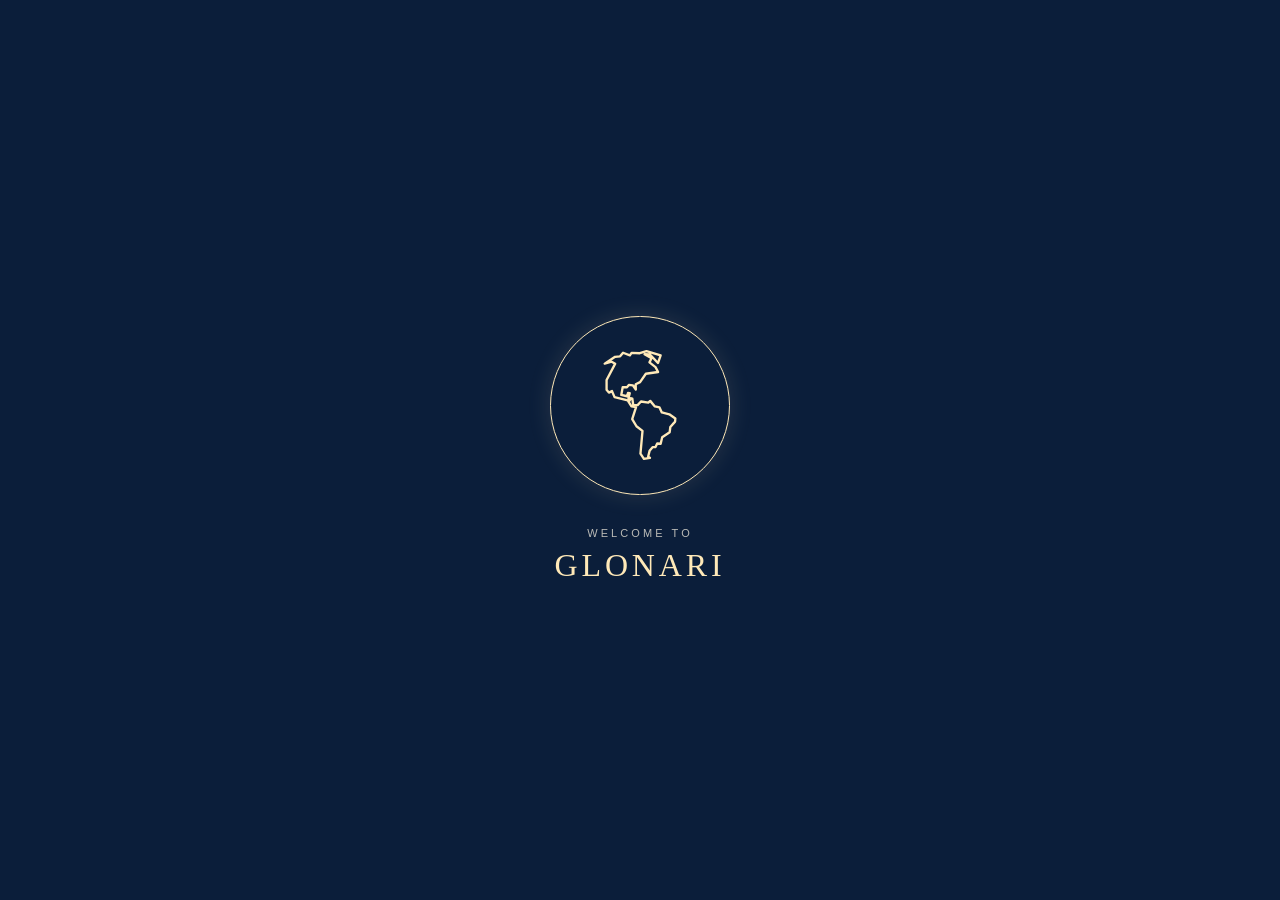
==== index.html @ 58a5f553 "Website variant build" ====
<!DOCTYPE html>
<html lang="en">
<head>
<meta charset="UTF-8">
<meta name="viewport" content="width=device-width, initial-scale=1.0">
<script>
  // Device gate (PRODUCT_REQUIREMENTS.md §19 / DEVELOPMENT_PLAN.md
  // Stage 14): this desktop scene and mobile/index.html's static tap-zone
  // scene are two independent entry points with no shared layout — a
  // narrow/portrait viewport must never load this page's parallax scene
  // at all, not just render it awkwardly. Runs synchronously, as the
  // very first thing after <meta viewport> (so the media query already
  // sees the real device width, not a pre-viewport-meta default) and
  // before any stylesheet/asset below is requested, so a phone-sized
  // viewport never fetches this page's desktop assets before leaving.
  // 767px matches this project's own established mobile breakpoint (see
  // Stage 14's history). .replace(), not .href, so the redirect doesn't
  // leave a back-button entry that would just bounce the user right
  // back here into another redirect.
  //
  // Live re-check (2026-08-25, later still): the one-time check above
  // only ever runs once, at load — it never catches a viewport that
  // narrows to mobile width AFTER this page has already loaded (a manual
  // browser-window resize, an orientation change, or a backgrounded tab
  // resuming at a different size), so a desktop-loaded page left open
  // through one of those never left. `MediaQueryList`'s own 'change'
  // event exists exactly for this — it fires only when `matches` itself
  // flips, not on every resize tick, so it's used here instead of a
  // manual `resize` listener; the SAME MediaQueryList object is reused
  // for both the one-time check and this listener, rather than
  // constructing a second one for the same query.
  var mobileQuery = window.matchMedia('(max-width: 767px)');

  function goMobile() {
    window.location.replace('mobile/index.html');
  }

  if (mobileQuery.matches) {
    goMobile();
  } else {
    var pendingMobileRedirect = null;
    mobileQuery.addEventListener('change', function (event) {
      if (pendingMobileRedirect) {
        clearTimeout(pendingMobileRedirect);
        pendingMobileRedirect = null;
      }
      if (!event.matches) return; // only react to crossing INTO mobile width
      // Debounced (300ms): guards against a transient/flickering match —
      // DevTools device-emulation toggling, or the brief instant of
      // unstable `innerWidth` some mobile browsers report mid
      // orientation-change — by requiring the narrow state to still hold
      // once the delay elapses, rather than acting on the very first
      // 'change' event.
      pendingMobileRedirect = setTimeout(function () {
        if (mobileQuery.matches) {
          // One-shot marker consumed by mobile/index.html's own inline
          // <head> script — this call site is the LIVE resize/orientation
          // redirect, not the initial synchronous check above, so the
          // destination page must not replay the branded intro (see
          // intro.js). Set immediately before the existing goMobile()
          // call; goMobile() itself and the redirect criteria are
          // unchanged.
          sessionStorage.setItem('glonariSkipIntro', '1');
          goMobile();
        }
      }, 300);
    });
  }
</script>
<script>
  // Branded intro one-shot marker (see intro.js/intro.css): consumed here,
  // once, so only the automatic live-redirect above (the only call site
  // that sets it) suppresses the intro on its destination page. A normal
  // load, a manual reload, or a redirect from the initial synchronous
  // check further up never has this marker set, so they always show it.
  if (sessionStorage.getItem('glonariSkipIntro')) {
    sessionStorage.removeItem('glonariSkipIntro');
  } else {
    document.documentElement.classList.add('intro-active');
  }
</script>
<title>Glonari Global Scene</title>
<link rel="stylesheet" href="design-tokens.css">
<link rel="stylesheet" href="styles.css">
<link rel="stylesheet" href="section-modal.css">
<link rel="stylesheet" href="intro.css">
</head>
<body>
  <!-- Branded intro overlay: shared markup/behavior with mobile/index.html
       — see intro.css/intro.js. Sits above the Campus (and its own
       #modal-overlay) while active; fully removed from the DOM on exit. -->
  <div id="intro-overlay" aria-hidden="true">
    <div class="intro-circle" id="intro-circle"></div>
    <div class="intro-text" id="intro-text">
      <p class="intro-welcome">WELCOME TO</p>
      <p class="intro-brand">GLONARI</p>
    </div>
  </div>

  <div class="stage-viewport">
  <div class="scene-world">
  <div class="scene" data-name="Glonari-Global-Scene">

    <div class="layer sky" data-depth="0.2">
      <picture>
        <source type="image/webp" srcset="assets/sky.webp">
        <img src="assets/sky.png" alt="" class="fill cover" width="2172" height="724">
      </picture>
    </div>

    <div class="layer building building-global-connections" data-left="2" data-width="299" tabindex="0" role="button" aria-label="Global Connections — open section">
      <div class="building-lift">
        <picture>
          <source type="image/webp" srcset="assets/global-connections.webp">
          <img src="assets/global-connections.png" alt="Global Connections building" class="fill cover" width="1122" height="1402">
        </picture>
      </div>
    </div>

    <div class="layer building building-glonari-news" data-left="301" data-width="258" tabindex="0" role="button" aria-label="Glonari News — open section">
      <div class="building-lift">
        <picture>
          <source type="image/webp" srcset="assets/glonari-news.webp">
          <img src="assets/glonari-news.png" alt="Glonari News building" class="fill cover" width="1122" height="1402">
        </picture>
      </div>
    </div>

    <div class="layer building building-pulse" data-left="535" data-width="295" tabindex="0" role="button" aria-label="Glonari Pulse — open section">
      <div class="building-lift">
        <picture>
          <source type="image/webp" srcset="assets/pulse.webp">
          <img src="assets/pulse.png" alt="Glonari Pulse building" class="fill cover" width="1209" height="1300">
        </picture>
      </div>
    </div>

    <div class="layer building building-persona" data-left="783" data-width="507" tabindex="0" role="button" aria-label="Signature Persona Pavilion — open section">
      <div class="building-lift">
        <picture>
          <source type="image/webp" srcset="assets/persona.webp">
          <img src="assets/persona.png" alt="Signature Persona Pavilion building" class="fill cover" width="1672" height="941">
        </picture>
      </div>
    </div>

    <div class="layer building building-banker" data-left="1241" data-width="349.875" tabindex="0" role="button" aria-label="Digital Banker — open section">
      <div class="building-lift">
        <picture>
          <source type="image/webp" srcset="assets/banker.webp">
          <img src="assets/banker.png" alt="Digital Banker building" class="fill cover" width="1440" height="1192">
        </picture>
      </div>
    </div>

    <div class="layer building building-global-dream" data-left="1563" data-width="261" tabindex="0" role="button" aria-label="Global Dream — open section">
      <div class="building-lift">
        <picture>
          <source type="image/webp" srcset="assets/global-dream.webp">
          <img src="assets/global-dream.png" alt="Global Dream building" class="fill cover" width="1122" height="1402">
        </picture>
      </div>
    </div>

    <div class="layer building building-glonari-ancillary" data-left="1824" data-width="227" tabindex="0" role="button" aria-label="Glonari Ancillary — open section">
      <div class="building-lift">
        <picture>
          <source type="image/webp" srcset="assets/glonari-ancillary.webp">
          <img src="assets/glonari-ancillary.png" alt="Glonari Ancillary building" class="crop-ancillary" width="1448" height="1086">
        </picture>
      </div>
    </div>

    <div class="layer plaza" data-depth="1.1">
      <picture>
        <source type="image/webp" srcset="assets/plaza.webp">
        <img src="assets/plaza.png" alt="Plaza with Glonari globe fountain" class="crop-plaza" width="1983" height="793">
      </picture>
      <!-- Fountain water animation. .water-video-mask is clipped by
           water-mask.svg to exactly the pool's donut-shaped water surface
           (see the mask's own path) — that shape already excludes the
           GLONARI pedestal's footprint, so the pedestal/inscription (baked
           into plaza.png) stay fully visible with nothing extra needed to
           keep the video "behind" them. The wrapper is sized like
           .crop-plaza's containing box (inset:0 of .layer.plaza, the full
           2050x799 frame — see styles.css), not to .crop-plaza's own offset
           box, because water-mask.svg was authored against that full-frame
           coordinate system; mask-size:100% 100% on the wrapper relies on
           that match. The <video> inside is positioned/sized (not
           object-fit-cropped against the full frame) to land ITS OWN
           source footage's already-oval, already-lit fountain graphic
           directly over the mask's pool-ring bounding box — see the
           .water-video comment in styles.css for the source measurements
           this is derived from. -->
      <div class="water-video-mask" aria-hidden="true">
        <video class="water-video" autoplay muted loop playsinline preload="auto">
          <source src="assets/%D0%B2%D0%BE%D0%B4%D0%B0.mp4" type="video/mp4">
        </video>
      </div>
    </div>

  </div>
  </div>
  </div>

  <!-- Section modal: structure/style adapted from the Glonari Global
       Campus reference (#modal-overlay/#modal-card there). Deliberately a
       sibling of .stage-viewport, not a child of it, so it's never inside
       the parallax-transformed .scene-world subtree and can't move with
       the scene regardless of the pointer offset at the moment it opens. -->
  <div id="modal-overlay">
    <div id="modal-card" role="dialog" aria-modal="true" aria-labelledby="modal-title" aria-describedby="modal-desc">
      <h2 id="modal-title"></h2>
      <p id="modal-desc"></p>
      <button id="modal-close" type="button">Close</button>
    </div>
  </div>

  <div class="cursor-dot" aria-hidden="true"></div>
  <div class="cursor-ring" aria-hidden="true"></div>

  <!-- Cross-project navigation fade: a plain black overlay, sibling of the
       modal/cursor above, used only when a building click leaves this page
       entirely (currently: Digital Banker → digital-banker/gia/). Faded in
       by main.js's navigateWithFade() right before the real page
       navigation, so the jump to the next static site reads as one
       continuous cut-to-black rather than a hard reload flash. Not used by
       the in-page section modal, which has its own open/close treatment. -->
  <div id="exit-transition" aria-hidden="true"></div>

  <script src="intro.js" defer></script>
  <script src="section-modal.js" defer></script>
  <script src="main.js" defer></script>
</body>
</html>
---- design-tokens.css ----
/* Design tokens shared by the desktop scene (styles.css) and the mobile
   scene (mobile/styles.css) — the one place either file's shared colors
   live, so neither keeps its own independent copy of the same value.
   Both index.html and mobile/index.html link this before their own
   stylesheet. (section-modal.css intentionally does NOT use this file —
   it defines its own scoped --gold-bright so that one file keeps working
   unmodified even if a future host page never links design-tokens.css.) */
:root {
  /* Gold accent, matching the Glonari Global Campus reference project's
     :root values exactly (--gold/--gold-bright there). --gold-bright is
     the one actually in use today: desktop's custom cursor + building
     hover glow, and mobile's tap-zone focus/active feedback, are all the
     same accent color by design, not a coincidence — a change here
     moves both. --gold-bright-rgb is the same color as a bare "r, g, b"
     triplet, for rgba(var(--gold-bright-rgb), alpha) call sites — a hex
     custom property can't be split apart from inside rgba() otherwise.
     --gold itself has no current call site in either file; kept as a
     token in case future chrome (desktop or mobile) wants the deeper
     shade instead of the bright one. */
  --gold: #d9b877;
  --gold-bright: #ffe9b8;
  --gold-bright-rgb: 255, 233, 184;
}

/* Shared baseline reset — byte-for-byte identical in both stylesheets
   before this file existed; declared once here instead of twice. */
* {
  box-sizing: border-box;
  margin: 0;
  padding: 0;
}
---- styles.css ----
/* Gold accent tokens (--gold/--gold-bright/--gold-bright-rgb) and the
   universal box-sizing/margin/padding reset both now live in
   design-tokens.css (linked from index.html before this file) — shared
   with mobile/styles.css, not duplicated here. */

html, body {
  width: 100%;
  height: 100%;
  overflow: hidden;
  background: #0b1e3a;
}

/* Full-viewport mask: the audience's actual window into the scene. Fixed
   so it always spans the true browser viewport regardless of document
   flow, and clips .scene-world so its cover-fit overflow never shows
   past this box's edges. */
.stage-viewport {
  position: fixed;
  inset: 0;
  overflow: hidden;
  background: #0b1e3a;
}

/* Cover-sized moving world: main.js sizes this in pixels on every layout
   pass to the "object-fit: cover" render size of the 2050x800 Figma
   frame for the current viewport (plus a small overscan bleed for safe
   vertical travel), then centers it with top/left:50% +
   translate(-50%,-50%). The mouse-driven pan in main.js only ever ADDS a
   translate3d() on top of that base centering — see main.js layout()/
   tick() — so it can never expose an edge: the extra width/height beyond
   the viewport is real rendered composition, not empty space. No CSS
   transition on transform: it's driven purely by the JS lerp loop (a
   transition here would fight the manual damping). */
.scene-world {
  position: absolute;
  top: 50%;
  left: 50%;
  transform: translate(-50%, -50%);
}

/* Logical Figma composition: fills .scene-world exactly (same box, no
   independent scaling of its own), so the 2050x800 internal coordinate
   system and all 9 child layers' relative positions/sizes below are
   completely unaffected by how large .scene-world is rendered for the
   current viewport. */
.scene {
  position: absolute;
  inset: 0;
  width: 100%;
  height: 100%;
  overflow: hidden;
}

.layer {
  position: absolute;
  will-change: transform;
}

/* Hover glow: filter (not box-shadow) so the glow follows each building's
   real alpha silhouette instead of its rectangular bounding box — the
   "is-hovered" class is toggled by main.js's pixel-alpha hit-testing, not
   by native CSS :hover. Both states declare the same two drop-shadow()
   functions so the browser can interpolate them smoothly; only their
   color/blur values change. Independent of the parallax translate3d on
   this same element — filter and transform don't interact. */
.layer.building {
  transition: filter 0.25s ease;
  filter:
    drop-shadow(0 0 0 rgba(255, 209, 128, 0))
    drop-shadow(0 0 0 rgba(255, 209, 128, 0));
  /* Buildings are keyboard-focusable (tabindex="0" in index.html) so
     Enter/Space can activate them like the reference project's real
     <button> hotspots — see main.js's "Keyboard access" section. No
     outline for focus, on either the default UA ring or a custom
     :focus-visible one: the glow/scale below (main.js drives
     "is-hovered" off keyboard focus too, via focusedBuilding) is the
     focus indicator by design — a rectangular outline around a building's
     bounding box read as a visual defect against its real silhouette, so
     it was removed rather than kept as a second, redundant indicator. */
  outline: none;
}

.layer.building.is-hovered {
  filter:
    drop-shadow(0 0 10px rgba(255, 209, 128, 0.55))
    drop-shadow(0 0 24px rgba(255, 178, 90, 0.35));
}

/* Hover scale lives on this inner wrapper, never on .layer.building itself
   — that element already owns the per-frame parallax translate3d() from
   main.js, and a single transform property can only hold one value; a
   scale() here would either fight or silently overwrite the parallax
   transform depending on write order. Splitting them across two elements
   means each transform is independent: .layer keeps translate3d
   (position), .building-lift keeps scale (hover). transform-origin sits
   at the base (50% 100%) so the building appears to rise up off its own
   foundation rather than growing outward from its center. */
.building-lift {
  position: absolute;
  inset: 0;
  width: 100%;
  height: 100%;
  transform-origin: 50% 100%;
  transition: transform 0.25s ease;
  will-change: transform;
}

.layer.building.is-hovered .building-lift {
  transform: scale(1.03);
}

@media (prefers-reduced-motion: reduce) {
  .layer.building {
    transition: none;
  }

  .building-lift {
    transition: none;
  }
}

.fill {
  position: absolute;
  inset: 0;
  width: 100%;
  height: 100%;
  pointer-events: none;
}

.cover {
  object-fit: cover;
}

/* Sky */
.sky {
  left: 0;
  top: 0;
  width: 100%;
  height: 73%; /* 584 / 800 */
  z-index: 0;
}

/* Buildings, left-to-right, positions taken from Figma
   (buildings group offset [2,124] + each building's local offset) */

.building-global-connections {
  left: 0.098%;   /* 2 / 2050 */
  top: 15.5%;     /* 124 / 800 */
  width: 14.585%; /* 299 / 2050 */
  height: 46.75%; /* 374 / 800 */
}

.building-glonari-news {
  left: 14.683%;   /* 301 / 2050 */
  top: 21.875%;    /* 175 / 800 */
  width: 12.585%;  /* 258 / 2050 */
  height: 40.375%; /* 323 / 800 */
}

.building-pulse {
  left: 26.098%;  /* 535 / 2050 */
  top: 21.875%;   /* 175 / 800 */
  width: 14.39%;  /* 295 / 2050 */
  height: 39.625%;/* 317 / 800 */
}

.building-persona {
  left: 38.195%; /* 783 / 2050 */
  top: 23%;      /* 184 / 800 */
  width: 24.732%;/* 507 / 2050 */
  height: 35.75%;/* 286 / 800 */
}

.building-banker {
  left: 60.537%;  /* 1241 / 2050 */
  top: 23.75%;    /* 190 / 800 */
  width: 17.067%; /* 349.875 / 2050 */
  height: 35%;    /* 280 / 800 */
}

.building-global-dream {
  left: 76.244%;  /* 1563 / 2050 */
  top: 20.75%;    /* 166 / 800 */
  width: 12.732%; /* 261 / 2050 */
  height: 40.75%; /* 326 / 800 */
}

.building-glonari-ancillary {
  left: 88.976%;  /* 1824 / 2050 */
  top: 29.75%;    /* 238 / 800 */
  width: 11.073%; /* 227 / 2050 */
  height: 30.375%;/* 243 / 800 */
}

/* This building's crop technique (see .crop-ancillary below) needs its
   own overflow:hidden window to hide the oversized source image's extra
   left/right content. That window must live on .building-lift itself,
   not on .layer.building-glonari-ancillary — putting it on .layer would
   clip .building-lift's hover scale() against a crop box that doesn't
   grow with it (cutting off the roof once scaled). Here, the crop window
   and its content are the same transformed element, so hovering scales
   both together and nothing gets clipped. */
.building-glonari-ancillary .building-lift {
  overflow: hidden;
}

.crop-ancillary {
  position: absolute;
  top: 0;
  left: -22.91%;
  width: 142.73%;
  height: 100%;
  max-width: none;
  pointer-events: none;
}

/* Foreground plaza (fountain, walkways, hedges) sits in front of the buildings */
.plaza {
  left: 0;
  top: 0;
  width: 100%;
  height: 99.875%; /* 799 / 800 */
  overflow: hidden;
  z-index: 1000;
}

.crop-plaza {
  position: absolute;
  left: 0;
  top: 11.74%;
  width: 100%;
  height: 102.65%;
  max-width: none;
  pointer-events: none;
}

/* Fountain water video — mask wrapper. Stretched to all of .layer.plaza
   (itself the full 2050x799 scene frame — see .plaza above) so it lines up
   1:1 with water-mask.svg's own 2051x799 viewBox, the same alignment basis
   used by the earlier CSS-shimmer fountain attempt this replaces.
   mask-size:100% 100% depends on that match: it's what keeps the mask's
   pool-ring shape sitting exactly on the real pool instead of being
   stretched/offset. */
.water-video-mask {
  position: absolute;
  inset: 0;
  width: 100%;
  height: 100%;
  mask-image: url('assets/water-mask.svg');
  -webkit-mask-image: url('assets/water-mask.svg');
  mask-size: 100% 100%;
  -webkit-mask-size: 100% 100%;
  mask-repeat: no-repeat;
  -webkit-mask-repeat: no-repeat;
  mask-position: center;
  -webkit-mask-position: center;
  pointer-events: none;
}

/* The video itself. Deliberately NOT object-fit:cover against the full
   2050x799 frame above: the source footage is its own small, already-lit
   fountain render (an oval pool + spray, matching the video's own
   measured content bounding box of x:[0, 99.8%], y:[24.4%, 76.4%] of its
   1920x1080 frame, everything outside that box being flat black, no
   alpha channel) — covering the full wide/shallow frame ratio (2.57:1)
   would crop to a thin vertical sliver centered on the video's own middle
   (its pedestal band), landing on a compression-artifact strip there
   instead of open water. Sized/positioned instead so the video's own oval
   graphic (not the full 1920x1080 frame) lands directly on
   water-mask.svg's pool-ring bounding box (in the same 2051x799 space:
   x 716-1335, y 592-752) — left/width place the oval's left/right extent
   (0%/99.8% of the video's own width) at that box's left/right edges; top
   centers the oval's vertical midpoint (the video's own content spans
   24.4%-76.4% of its height) on the ring's vertical midpoint. Only
   left/top/width are set — height is intentionally omitted so the
   video keeps its native 16:9 ratio instead of being stretched; the
   resulting overflow above/below the ring is exactly what
   .water-video-mask's mask then trims away along the ring's real curve,
   which reads better than a hard rectangular crop would. */
.water-video {
  position: absolute;
  left: 34.93%;   /* 716 / 2050 */
  top: 62.08%;    /* ~496 / 799 — see comment above for the derivation */
  width: 30.24%;  /* 620 / 2050 */
  pointer-events: none;
}

/* ---------- Custom cursor (fine-pointer desktop only) ----------
   Hidden by default (covers touch/coarse-pointer and no-hover devices);
   shown only under the media query below. Movement is driven entirely
   by main.js and is independent of the scene's own transform. */
.cursor-dot,
.cursor-ring {
  display: none;
  position: fixed;
  top: 0;
  left: 0;
  border-radius: 50%;
  pointer-events: none;
  transform: translate(-50%, -50%);
}

.cursor-dot {
  width: 8px;
  height: 8px;
  background: var(--gold-bright);
  box-shadow: 0 0 0 1.75px rgba(20, 15, 5, 0.8), 0 0 10px 2px rgba(var(--gold-bright-rgb), 0.6);
  z-index: 9999;
  /* Reference (#cursor.hover in the Glonari Global Campus styles.css)
     transitions width/height/background/box-shadow into its hover state
     — carried over verbatim so the dot's grow-and-soften reaction on a
     building matches that reference's feel, not a reinvented one. */
  transition:
    width 0.25s cubic-bezier(0.2, 0.9, 0.3, 1),
    height 0.25s cubic-bezier(0.2, 0.9, 0.3, 1),
    background 0.25s ease,
    border 0.25s ease,
    box-shadow 0.25s ease;
}

/* Toggled by main.js (via the same silhouette hit-testing that drives the
   building glow/scale) whenever the pointer is over an opaque building
   pixel — same trigger condition and same visual response as the
   reference project's "#cursor.hover" (there it's driven by
   pointerenter/pointerleave on the hotspot buttons instead, since that
   project's hit areas are real DOM elements; the effect itself is
   unchanged). */
.cursor-dot.hover {
  width: 64px;
  height: 64px;
  background: rgba(var(--gold-bright-rgb), 0.08);
  border: 1px solid rgba(var(--gold-bright-rgb), 0.8);
  box-shadow: 0 0 0 1.5px rgba(0, 0, 0, 0.45), 0 0 30px 6px rgba(var(--gold-bright-rgb), 0.35);
}

.cursor-ring {
  width: 30px;
  height: 30px;
  border: 1.5px solid rgba(0, 0, 0, 0.45);
  box-shadow: 0 0 0 1px rgba(255, 255, 255, 0.15);
  z-index: 9998;
  transition: width 0.4s ease, height 0.4s ease, opacity 0.4s ease;
}

/* Reference hides the trailing ring while the dot is in its hover state
   (the dot itself becomes the big soft ring at that point) — same here. */
.cursor-dot.hover ~ .cursor-ring {
  opacity: 0;
}

@media (hover: hover) and (pointer: fine) {
  html, body {
    cursor: none;
  }

  .cursor-dot,
  .cursor-ring {
    display: block;
  }
}

/* ---------- Section modal ----------
   Markup/behavior lives in index.html + section-modal.js; styling now
   lives in section-modal.css (linked from <head>) so the exact same
   rules apply unmodified to mobile/index.html too — see that file for
   the actual #modal-overlay/#modal-card/etc. rules, not duplicated here. */

/* ---------- Cross-project exit transition ----------
   Plain fixed black overlay, sibling of .stage-viewport/#modal-overlay (see
   index.html). Sits above everything (intro overlay included) while
   active. Faded in by main.js's navigateWithFade() immediately before a
   real page navigation to another one of the four connected sites (today:
   the Digital Banker building -> digital-banker/gia/index.html), so the
   jump reads as a deliberate cut-to-black instead of a hard reload flash.
   Never removed/reset on this page since a navigation always follows it. */
#exit-transition {
  position: fixed;
  inset: 0;
  background: #000;
  opacity: 0;
  pointer-events: none;
  z-index: 10000;
  transition: opacity 0.5s ease;
}

#exit-transition.active {
  opacity: 1;
  pointer-events: all;
}
---- section-modal.css ----
/* ---------- Section modal (shared: desktop index.html + mobile/index.html) ----------
   Structure and style adapted 1:1 from the Glonari Global Campus
   reference (#modal-overlay/#modal-card/#modal-close there) — same
   backdrop blur, card treatment, typography, and close-button styling.
   Self-contained: defines its own --gold-bright rather than relying on
   the host page's :root, so this one file works unmodified in both
   index.html and mobile/index.html.
   #modal-overlay must be a sibling of the scene/screen container, not a
   child of it, so it never inherits a parent transform (desktop's
   parallax) or gets clipped by a parent's overflow:hidden (mobile's
   fixed-size .screen). */
#modal-overlay {
  --gold-bright: #ffe9b8;

  position: fixed;
  inset: 0;
  z-index: 80;
  display: flex;
  align-items: center;
  justify-content: center;
  background: rgba(8, 7, 5, 0.45);
  backdrop-filter: blur(9px) saturate(1.1);
  -webkit-backdrop-filter: blur(9px) saturate(1.1);
  opacity: 0;
  visibility: hidden;
  transition: opacity 0.45s ease, visibility 0s linear 0.45s;
}

#modal-overlay.active {
  opacity: 1;
  visibility: visible;
  transition: opacity 0.45s ease, visibility 0s linear 0s;
}

#modal-card {
  width: min(480px, 86vw);
  background: #1a1610;
  border: 1px solid rgba(217, 184, 119, 0.6);
  padding: 44px 40px 36px;
  text-align: center;
  transform: translateY(14px) scale(0.97);
  opacity: 0;
  transition: transform 0.5s cubic-bezier(0.2, 0.8, 0.3, 1) 0.08s, opacity 0.5s ease 0.08s;
  box-shadow: 0 20px 60px rgba(0, 0, 0, 0.5);
}

#modal-overlay.active #modal-card {
  transform: translateY(0) scale(1);
  opacity: 1;
}

#modal-card h2 {
  font-family: 'Georgia', 'Times New Roman', serif;
  font-weight: 400;
  font-size: 24px;
  color: var(--gold-bright);
  letter-spacing: 0.02em;
  margin-bottom: 14px;
}

#modal-card p {
  font-family: 'Helvetica Neue', Arial, sans-serif;
  font-size: 13px;
  line-height: 1.6;
  color: rgba(253, 246, 230, 0.72);
  letter-spacing: 0.01em;
  margin-bottom: 30px;
}

#modal-card button {
  all: unset;
  cursor: pointer;
  font-family: 'Helvetica Neue', Arial, sans-serif;
  font-size: 11px;
  letter-spacing: 0.22em;
  text-transform: uppercase;
  color: var(--gold-bright);
  border: 1px solid rgba(217, 184, 119, 0.6);
  padding: 11px 30px;
  transition: background 0.3s ease, color 0.3s ease;
}

#modal-card button:hover {
  background: rgba(217, 184, 119, 0.12);
}

#modal-card button:focus-visible {
  outline: 2px solid var(--gold-bright);
  outline-offset: 3px;
}

/* Desktop's custom cursor hides the native one everywhere except this
   button (see the reference's own #modal-card button rule); mobile has
   no custom cursor at all, so `cursor: pointer` above already covers it
   and this override is a no-op there. */
@media (hover: hover) and (pointer: fine) {
  #modal-card button {
    cursor: none;
  }
}
---- intro.css ----
/* ---------- Branded intro overlay (shared: desktop index.html + mobile/index.html) ----------
   Full-screen entrance shown above the Campus scene while it finishes
   loading. Self-contained: defines its own --gold-bright like
   section-modal.css already does, rather than relying on the host page's
   design-tokens.css :root, so this file keeps working even on a page that
   doesn't link that file.

   Whether the overlay is shown at all is decided per-page, synchronously,
   by a tiny inline script in each host page's own <head> (see index.html /
   mobile/index.html) — it adds `intro-active` to <html> before this
   stylesheet ever has a chance to paint anything, present on a normal
   load/reload and absent when the page was reached via an automatic live
   device-gate redirect. See intro.js for the show/hold/exit timing that
   runs once `intro-active` is present.

   Colors: #0b1e3a is this project's existing deep navy (see styles.css
   html/body + .stage-viewport); --gold-bright matches the same gold
   already used by the custom cursor, building hover glow, and the section
   modal. Nothing new introduced here. */

#intro-overlay {
  --gold-bright: #ffe9b8;

  display: none;
  position: fixed;
  inset: 0;
  z-index: 10000;
  flex-direction: column;
  align-items: center;
  justify-content: center;
  gap: clamp(20px, 4vh, 32px);
  background: #0b1e3a;
  opacity: 1;
  /* 1.6s, ease-in-out — the synchronized final fade of the whole overlay
     (globe + text together, no staggering, no separate enlarge beat) —
     see intro.js beginExit() for exactly when this fires in the timeline. */
  transition: opacity 1.6s ease-in-out;
}

html.intro-active #intro-overlay {
  display: flex;
}

#intro-overlay.intro-exit {
  opacity: 0;
}

/* Final, fully-inert state after the fade completes. Belt-and-suspenders:
   intro.js also removes the element from the DOM outright once this class
   lands, so this covers only the brief window before that removal runs. */
#intro-overlay.intro-done {
  display: none !important;
  pointer-events: none;
}

/* Continent mark: a genuine traced outline (not a freehand approximation)
   of the gold continent silhouette already visible on the project's own
   globe-fountain asset (assets/fountain.png / mobile's shared copy of the
   same file) — the bronze "GLONARI" globe monument already in the Campus
   scene. Traced via a color-threshold + contour extraction pass over that
   PNG (gold continent pixels vs. the dark sphere), simplified, and
   normalized into this 0-100 viewBox centered and sized to ~78% of the
   frame. Both North America and South America are visible on that asset,
   joined by the Central American isthmus, so both are traced here as the
   one connected shape that they actually are on the globe — not a
   simplified/invented blob. Encoded inline as an SVG background-image
   (stroke only, no fill) rather than as HTML markup so this stays fully
   self-contained in this one file, matching this file's own "no host-page
   changes needed" design. Two stroke-widths: a relatively heavier one at
   the base (mobile) size so the outline doesn't thin into an illegible
   smudge at ~120px, and a lighter, more delicate one at the larger desktop
   size (768px override below) where the extra rendered pixels already
   carry the detail. */
.intro-circle {
  width: clamp(110px, 30vw, 130px);
  height: clamp(110px, 30vw, 130px);
  border-radius: 50%;
  border: 1px solid var(--gold-bright);
  box-shadow: 0 0 24px rgba(255, 233, 184, 0.12);
  background-image: url("data:image/svg+xml,%3Csvg xmlns='http://www.w3.org/2000/svg' viewBox='0 0 100 100'%3E%3Cpath d='M 37.73,12.12 L 35.58,14.73 L 31.95,15.11 L 24.39,20.05 L 29.43,18.65 L 32.04,20.05 L 25.79,31.90 L 25.79,38.90 L 27.47,41.04 L 29.71,39.92 L 31.57,44.31 L 41.09,46.73 L 43.80,50.93 L 47.15,51.59 L 44.36,60.17 L 47.43,65.39 L 51.82,68.75 L 50.33,85.27 L 52.85,89.00 L 57.23,88.35 L 55.92,87.32 L 56.95,83.22 L 59.28,80.51 L 61.24,80.42 L 62.46,77.90 L 64.97,78.08 L 66.09,73.33 L 71.51,69.69 L 71.97,65.95 L 75.42,62.04 L 75.61,59.80 L 71.23,56.72 L 65.81,55.41 L 64.14,51.77 L 60.78,51.03 L 57.42,47.01 L 56.02,48.32 L 50.70,47.48 L 48.27,50.09 L 45.10,50.19 L 44.45,45.33 L 43.24,45.06 L 42.40,46.83 L 41.65,45.06 L 42.58,41.42 L 41.28,41.32 L 40.62,43.66 L 36.42,42.72 L 37.45,37.12 L 40.53,37.12 L 41.93,35.44 L 44.82,35.72 L 46.97,38.80 L 46.87,34.98 L 50.05,33.39 L 54.25,27.33 L 63.11,26.11 L 61.24,22.57 L 56.86,19.12 L 58.35,16.13 L 53.31,13.24 L 57.23,13.43 L 63.02,19.58 L 64.97,14.08 L 54.71,11.00 L 49.86,12.49 L 43.89,12.21 L 42.68,13.99 Z' fill='none' stroke='%23ffe9b8' stroke-width='2.6' stroke-linejoin='round' stroke-linecap='round'/%3E%3C/svg%3E");
  background-repeat: no-repeat;
  background-position: center;
  background-size: 78% 78%;
  opacity: 0;
  transform: scale(0.94);
  /* 2.4s, ease-in-out (not the default `ease`): symmetric slow-in/slow-out
     reads as noticeably smoother/more deliberate than `ease`'s fast-start
     for a transition this long — see intro.js for the exact choreographed
     timeline (globe/text/hold/exit) this duration is one fixed step of. */
  transition: opacity 2.4s ease-in-out, transform 2.4s ease-in-out;
}

/* 768px mirrors this project's own established desktop/mobile breakpoint
   (see the device-gate scripts' 767/768 split in both index.html files). */
@media (min-width: 768px) {
  .intro-circle {
    width: clamp(150px, 14vw, 180px);
    height: clamp(150px, 14vw, 180px);
    background-image: url("data:image/svg+xml,%3Csvg xmlns='http://www.w3.org/2000/svg' viewBox='0 0 100 100'%3E%3Cpath d='M 37.73,12.12 L 35.58,14.73 L 31.95,15.11 L 24.39,20.05 L 29.43,18.65 L 32.04,20.05 L 25.79,31.90 L 25.79,38.90 L 27.47,41.04 L 29.71,39.92 L 31.57,44.31 L 41.09,46.73 L 43.80,50.93 L 47.15,51.59 L 44.36,60.17 L 47.43,65.39 L 51.82,68.75 L 50.33,85.27 L 52.85,89.00 L 57.23,88.35 L 55.92,87.32 L 56.95,83.22 L 59.28,80.51 L 61.24,80.42 L 62.46,77.90 L 64.97,78.08 L 66.09,73.33 L 71.51,69.69 L 71.97,65.95 L 75.42,62.04 L 75.61,59.80 L 71.23,56.72 L 65.81,55.41 L 64.14,51.77 L 60.78,51.03 L 57.42,47.01 L 56.02,48.32 L 50.70,47.48 L 48.27,50.09 L 45.10,50.19 L 44.45,45.33 L 43.24,45.06 L 42.40,46.83 L 41.65,45.06 L 42.58,41.42 L 41.28,41.32 L 40.62,43.66 L 36.42,42.72 L 37.45,37.12 L 40.53,37.12 L 41.93,35.44 L 44.82,35.72 L 46.97,38.80 L 46.87,34.98 L 50.05,33.39 L 54.25,27.33 L 63.11,26.11 L 61.24,22.57 L 56.86,19.12 L 58.35,16.13 L 53.31,13.24 L 57.23,13.43 L 63.02,19.58 L 64.97,14.08 L 54.71,11.00 L 49.86,12.49 L 43.89,12.21 L 42.68,13.99 Z' fill='none' stroke='%23ffe9b8' stroke-width='1.7' stroke-linejoin='round' stroke-linecap='round'/%3E%3C/svg%3E");
  }
}

.intro-circle.is-in {
  opacity: 1;
  transform: scale(1);
}

.intro-text {
  text-align: center;
  opacity: 0;
  transform: translateY(6px);
  /* 2s, ease-in-out — see intro.js: this class is added at ~2.2s into the
     timeline, a deliberate slight overlap with the globe's own 2.4s
     transition rather than waiting for it to fully finish first. */
  transition: opacity 2s ease-in-out, transform 2s ease-in-out;
}

.intro-text.is-in {
  opacity: 1;
  transform: translateY(0);
}

.intro-welcome {
  font-family: 'Helvetica Neue', Arial, sans-serif;
  font-size: 11px;
  letter-spacing: 0.28em;
  text-transform: uppercase;
  color: rgba(253, 246, 230, 0.72);
  margin: 0 0 8px;
}

.intro-brand {
  font-family: 'Georgia', 'Times New Roman', serif;
  font-weight: 400;
  font-size: clamp(22px, 5vw, 32px);
  letter-spacing: 0.12em;
  color: var(--gold-bright);
  margin: 0;
}

/* Reduced motion: the JS-driven schedule (globe fade-in at 0s, text
   fade-in at ~2.2s, hold, then the synchronized exit fade — see intro.js)
   plays at the exact same wall-clock times for every user; only the CSS
   motion itself is reduced here, to a quick plain opacity fade with no
   scale-in (there's no rotation or exit-enlarge left to strip — both were
   removed outright, for every user). The practical effect is the same
   four steps in the same order, just settling almost immediately into
   each held state instead of drifting into it over 2-2.4s. */
@media (prefers-reduced-motion: reduce) {
  .intro-circle {
    transform: none !important;
    transition: opacity 0.5s ease !important;
  }

  .intro-text {
    transform: none !important;
    transition: opacity 0.5s ease !important;
  }
}
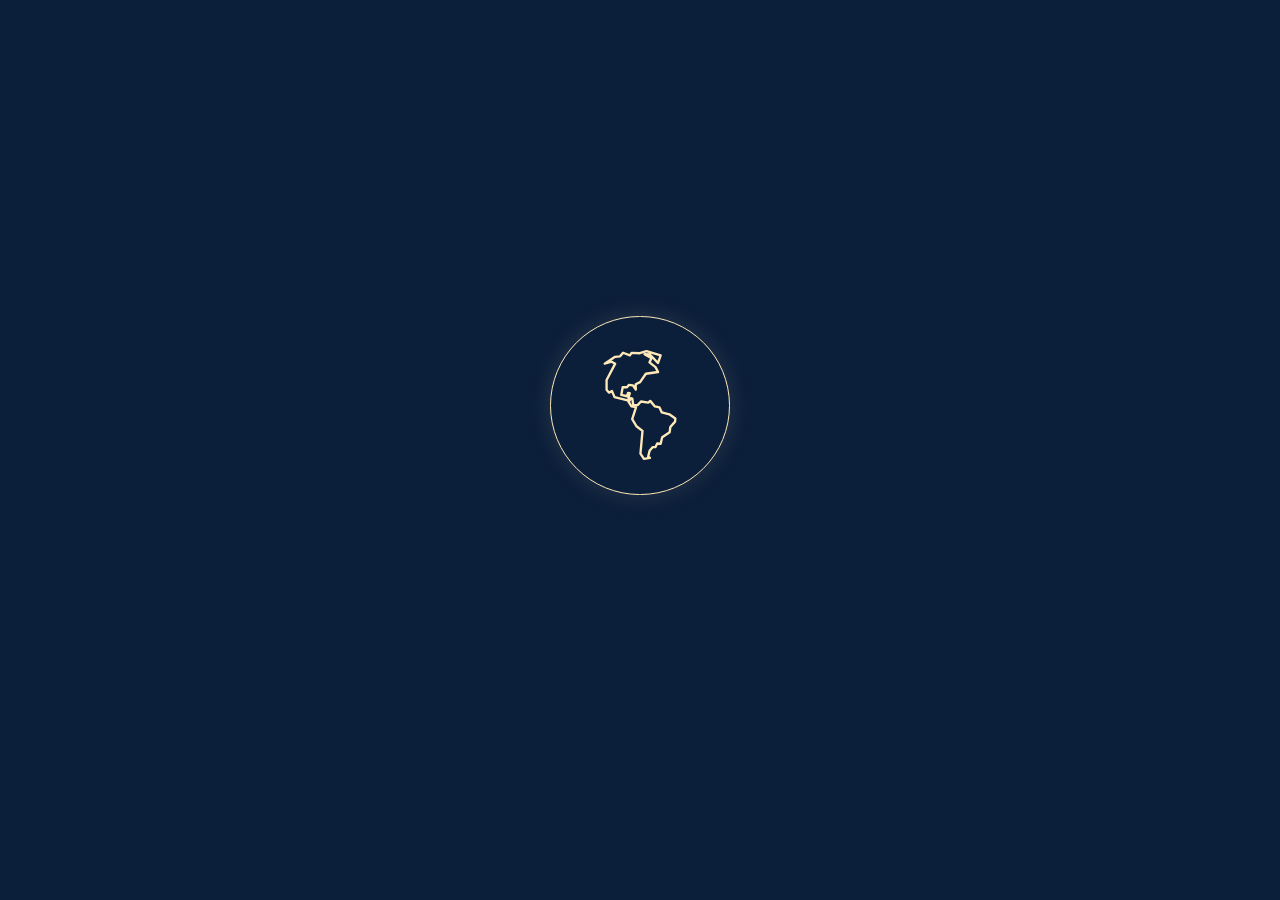
==== commit daf84096: "End without a splash screen" ====
--- a/index.html
+++ b/index.html
@@ -216,6 +216,14 @@
     </div>
   </div>
 
+  <!-- Persistent hint: the only screen in the connected chain with no
+       scroll/one-shot action to hide it after, so unlike GIA's .cue it has
+       no fade-out logic at all — only hidden while the section modal is
+       open (body.modal-active, see main.js/styles.css). -->
+  <div class="explore-hint" aria-hidden="true">
+    <span class="explore-hint__text">Explore</span>
+  </div>
+
   <div class="cursor-dot" aria-hidden="true"></div>
   <div class="cursor-ring" aria-hidden="true"></div>
 
--- a/styles.css
+++ b/styles.css
@@ -387,3 +387,58 @@
   opacity: 1;
   pointer-events: all;
 }
+
+/* ---------- Persistent "Explore" hint ----------
+   The one screen in the connected chain where interaction never ends (no
+   scroll runway, no one-shot action) and never needs its own hide logic —
+   unlike digital-banker/gia/index.html's .cue (which fades out as the
+   visitor scrolls past it) or digital-banker/lobby/index.html's .back-link
+   (which hides only during that screen's own modal/transition states),
+   this hint stays visible for as long as the scene itself is on screen,
+   with the sole exception of the section modal covering it (same
+   body.modal-active flag main.js now sets — see sectionModal.create()
+   above). Split into an outer element (position/visibility, driven by the
+   modal-active class) and an inner one (the continuous opacity pulse) so
+   the two concerns don't fight over the same `opacity` property — the
+   same split GIA's .cue/.cue__line already uses. */
+.explore-hint {
+  position: fixed;
+  left: 50%;
+  bottom: clamp(20px, 3.4vh, 44px);
+  transform: translateX(-50%);
+  z-index: 50;
+  pointer-events: none;
+  transition: opacity 0.3s ease;
+}
+
+.explore-hint__text {
+  display: block;
+  font-family: -apple-system, 'Segoe UI', Roboto, Arial, sans-serif;
+  font-weight: 400;
+  font-size: 11px;
+  letter-spacing: 0.22em;
+  text-transform: uppercase;
+  color: rgba(255, 255, 255, 0.72);
+  text-shadow: 0 2px 20px rgba(0, 0, 0, 0.45);
+  animation: exploreHintPulse 2.2s ease-in-out infinite;
+}
+
+@keyframes exploreHintPulse {
+  0%, 100% {
+    opacity: 0.55;
+  }
+  50% {
+    opacity: 1;
+  }
+}
+
+body.modal-active .explore-hint {
+  opacity: 0;
+}
+
+@media (prefers-reduced-motion: reduce) {
+  .explore-hint__text {
+    animation: none;
+    opacity: 1;
+  }
+}
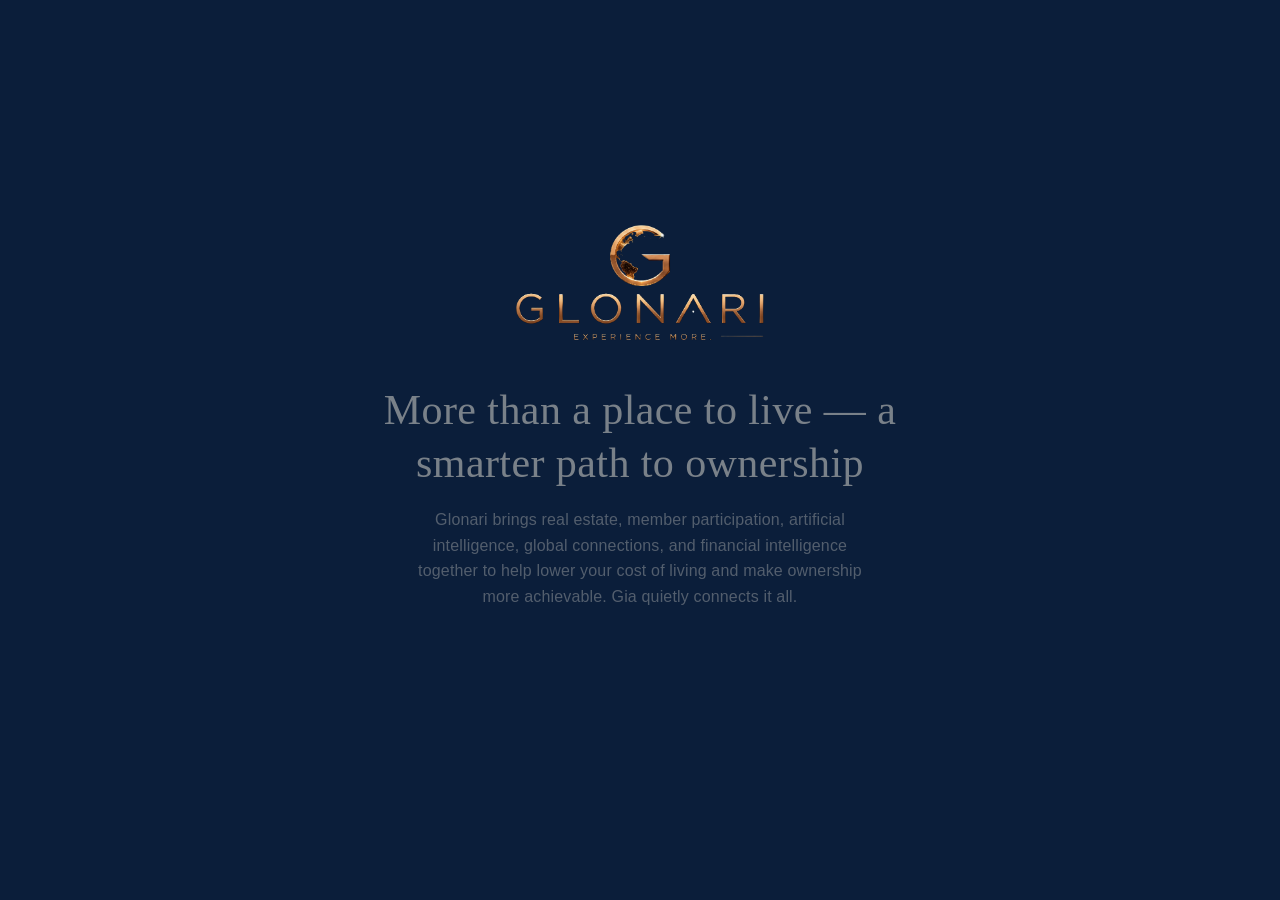
==== commit 27aa379b: "That's the end of Part 1 for now" ====
--- a/index.html
+++ b/index.html
@@ -88,12 +88,23 @@
 <body>
   <!-- Branded intro overlay: shared markup/behavior with mobile/index.html
        — see intro.css/intro.js. Sits above the Campus (and its own
-       #modal-overlay) while active; fully removed from the DOM on exit. -->
-  <div id="intro-overlay" aria-hidden="true">
-    <div class="intro-circle" id="intro-circle"></div>
-    <div class="intro-text" id="intro-text">
-      <p class="intro-welcome">WELCOME TO</p>
-      <p class="intro-brand">GLONARI</p>
+       #modal-overlay) while active; fully removed from the DOM on exit.
+       Not aria-hidden: unlike the old auto-exiting version, this one holds
+       a real interactive control (the "explore" button) that assistive
+       tech must be able to reach. -->
+  <div id="intro-overlay">
+    <div class="intro-inner">
+      <div class="intro-logo" id="intro-logo">
+        <picture>
+          <source type="image/webp" srcset="assets/glonari-logo.webp">
+          <img src="assets/glonari-logo.png" alt="Glonari" width="1584" height="763">
+        </picture>
+      </div>
+      <div class="intro-copy" id="intro-copy">
+        <h1 class="intro-headline">More than a place to live — a smarter path to ownership</h1>
+        <p class="intro-subhead">Glonari brings real estate, member participation, artificial intelligence, global connections, and financial intelligence together to help lower your cost of living and make ownership more achievable. Gia quietly connects it all.</p>
+      </div>
+      <button type="button" class="intro-cta" id="intro-cta">explore</button>
     </div>
   </div>
 
@@ -236,6 +247,11 @@
        the in-page section modal, which has its own open/close treatment. -->
   <div id="exit-transition" aria-hidden="true"></div>
 
+  <!-- Same GSAP build/version as digital-banker/lobby/index.html, for one
+       version in use across the project. `defer`, placed immediately
+       before intro.js (also `defer`): deferred scripts run in document
+       order, so `gsap` is guaranteed defined by the time intro.js runs. -->
+  <script src="https://cdn.jsdelivr.net/npm/gsap@3.12.7/dist/gsap.min.js" defer></script>
   <script src="intro.js" defer></script>
   <script src="section-modal.js" defer></script>
   <script src="main.js" defer></script>
--- a/intro.css
+++ b/intro.css
@@ -1,39 +1,51 @@
 /* ---------- Branded intro overlay (shared: desktop index.html + mobile/index.html) ----------
    Full-screen entrance shown above the Campus scene while it finishes
-   loading. Self-contained: defines its own --gold-bright like
-   section-modal.css already does, rather than relying on the host page's
-   design-tokens.css :root, so this file keeps working even on a page that
-   doesn't link that file.
+   loading. Self-contained: defines its own --gold-bright/--gold-bright-rgb
+   like section-modal.css already does, rather than relying on the host
+   page's design-tokens.css :root, so this file keeps working even on a
+   page that doesn't link that file.
 
    Whether the overlay is shown at all is decided per-page, synchronously,
    by a tiny inline script in each host page's own <head> (see index.html /
    mobile/index.html) — it adds `intro-active` to <html> before this
    stylesheet ever has a chance to paint anything, present on a normal
    load/reload and absent when the page was reached via an automatic live
-   device-gate redirect. See intro.js for the show/hold/exit timing that
-   runs once `intro-active` is present.
+   device-gate redirect. See intro.js for the reveal choreography (built on
+   GSAP) and the click/keyboard-gated exit that runs once `intro-active` is
+   present.
 
-   Colors: #0b1e3a is this project's existing deep navy (see styles.css
-   html/body + .stage-viewport); --gold-bright matches the same gold
-   already used by the custom cursor, building hover glow, and the section
-   modal. Nothing new introduced here. */
+   v2 (2026-09-21): replaced the original CSS-only "gold circle + WELCOME
+   TO / GLONARI" mark with the real Glonari logo, a headline/subhead pair,
+   and an explicit "explore" button the visitor must activate — no more
+   automatic readiness-driven exit. See intro.js for why. Colors are
+   unchanged from v1: #0b1e3a is this project's existing deep navy (see
+   styles.css html/body + .stage-viewport); --gold-bright matches the same
+   gold already used by the custom cursor, building hover glow, and the
+   section modal. */
 
 #intro-overlay {
   --gold-bright: #ffe9b8;
+  --gold-bright-rgb: 255, 233, 184;
 
   display: none;
   position: fixed;
   inset: 0;
   z-index: 10000;
-  flex-direction: column;
   align-items: center;
   justify-content: center;
-  gap: clamp(20px, 4vh, 32px);
   background: #0b1e3a;
   opacity: 1;
+  /* Native cursor is restored here on purpose: styles.css turns it off
+     globally (`html, body { cursor: none }`) on fine-pointer devices and
+     relies on .cursor-dot/.cursor-ring (z-index 9998/9999) to stand in for
+     it — but this overlay's own z-index (10000) sits above both, so
+     without this override a visitor would see no cursor at all while
+     staring at a button they're expected to click. */
+  cursor: default;
   /* 1.6s, ease-in-out — the synchronized final fade of the whole overlay
-     (globe + text together, no staggering, no separate enlarge beat) —
-     see intro.js beginExit() for exactly when this fires in the timeline. */
+     (logo + copy + button together, no staggering) — see intro.js
+     beginExit() for exactly when this fires: only after the "explore"
+     button is clicked/activated, never on a timer. */
   transition: opacity 1.6s ease-in-out;
 }
 
@@ -53,107 +65,133 @@
   pointer-events: none;
 }
 
-/* Continent mark: a genuine traced outline (not a freehand approximation)
-   of the gold continent silhouette already visible on the project's own
-   globe-fountain asset (assets/fountain.png / mobile's shared copy of the
-   same file) — the bronze "GLONARI" globe monument already in the Campus
-   scene. Traced via a color-threshold + contour extraction pass over that
-   PNG (gold continent pixels vs. the dark sphere), simplified, and
-   normalized into this 0-100 viewBox centered and sized to ~78% of the
-   frame. Both North America and South America are visible on that asset,
-   joined by the Central American isthmus, so both are traced here as the
-   one connected shape that they actually are on the globe — not a
-   simplified/invented blob. Encoded inline as an SVG background-image
-   (stroke only, no fill) rather than as HTML markup so this stays fully
-   self-contained in this one file, matching this file's own "no host-page
-   changes needed" design. Two stroke-widths: a relatively heavier one at
-   the base (mobile) size so the outline doesn't thin into an illegible
-   smudge at ~120px, and a lighter, more delicate one at the larger desktop
-   size (768px override below) where the extra rendered pixels already
-   carry the detail. */
-.intro-circle {
-  width: clamp(110px, 30vw, 130px);
-  height: clamp(110px, 30vw, 130px);
-  border-radius: 50%;
+.intro-inner {
+  display: flex;
+  flex-direction: column;
+  align-items: center;
+  text-align: center;
+  gap: clamp(18px, 3.4vh, 28px);
+  width: min(560px, 86vw);
+  padding: 0 16px;
+}
+
+.intro-logo {
+  width: clamp(160px, 40vw, 240px);
+  opacity: 0;
+}
+
+.intro-logo img {
+  display: block;
+  width: 100%;
+  height: auto;
+}
+
+.intro-copy {
+  display: flex;
+  flex-direction: column;
+  gap: clamp(10px, 2vh, 16px);
+  opacity: 0;
+}
+
+.intro-headline {
+  font-family: 'Georgia', 'Times New Roman', serif;
+  font-weight: 400;
+  font-size: clamp(20px, 5.6vw, 30px);
+  line-height: 1.28;
+  letter-spacing: 0.01em;
+  color: rgba(253, 246, 230, 0.96);
+  margin: 0;
+}
+
+.intro-subhead {
+  font-family: 'Helvetica Neue', Arial, sans-serif;
+  font-size: clamp(12.5px, 3.1vw, 14px);
+  line-height: 1.6;
+  letter-spacing: 0.01em;
+  color: rgba(253, 246, 230, 0.62);
+  margin: 0 auto;
+  max-width: 46ch;
+}
+
+.intro-cta {
+  all: unset;
+  cursor: pointer;
+  font-family: 'Helvetica Neue', Arial, sans-serif;
+  font-size: clamp(11px, 2.8vw, 12.5px);
+  letter-spacing: 0.14em;
+  color: var(--gold-bright);
+  background: transparent;
   border: 1px solid var(--gold-bright);
-  box-shadow: 0 0 24px rgba(255, 233, 184, 0.12);
-  background-image: url("data:image/svg+xml,%3Csvg xmlns='http://www.w3.org/2000/svg' viewBox='0 0 100 100'%3E%3Cpath d='M 37.73,12.12 L 35.58,14.73 L 31.95,15.11 L 24.39,20.05 L 29.43,18.65 L 32.04,20.05 L 25.79,31.90 L 25.79,38.90 L 27.47,41.04 L 29.71,39.92 L 31.57,44.31 L 41.09,46.73 L 43.80,50.93 L 47.15,51.59 L 44.36,60.17 L 47.43,65.39 L 51.82,68.75 L 50.33,85.27 L 52.85,89.00 L 57.23,88.35 L 55.92,87.32 L 56.95,83.22 L 59.28,80.51 L 61.24,80.42 L 62.46,77.90 L 64.97,78.08 L 66.09,73.33 L 71.51,69.69 L 71.97,65.95 L 75.42,62.04 L 75.61,59.80 L 71.23,56.72 L 65.81,55.41 L 64.14,51.77 L 60.78,51.03 L 57.42,47.01 L 56.02,48.32 L 50.70,47.48 L 48.27,50.09 L 45.10,50.19 L 44.45,45.33 L 43.24,45.06 L 42.40,46.83 L 41.65,45.06 L 42.58,41.42 L 41.28,41.32 L 40.62,43.66 L 36.42,42.72 L 37.45,37.12 L 40.53,37.12 L 41.93,35.44 L 44.82,35.72 L 46.97,38.80 L 46.87,34.98 L 50.05,33.39 L 54.25,27.33 L 63.11,26.11 L 61.24,22.57 L 56.86,19.12 L 58.35,16.13 L 53.31,13.24 L 57.23,13.43 L 63.02,19.58 L 64.97,14.08 L 54.71,11.00 L 49.86,12.49 L 43.89,12.21 L 42.68,13.99 Z' fill='none' stroke='%23ffe9b8' stroke-width='2.6' stroke-linejoin='round' stroke-linecap='round'/%3E%3C/svg%3E");
-  background-repeat: no-repeat;
-  background-position: center;
-  background-size: 78% 78%;
+  border-radius: 999px;
+  padding: clamp(11px, 2.6vw, 13px) clamp(30px, 7vw, 40px);
   opacity: 0;
-  transform: scale(0.94);
-  /* 2.4s, ease-in-out (not the default `ease`): symmetric slow-in/slow-out
-     reads as noticeably smoother/more deliberate than `ease`'s fast-start
-     for a transition this long — see intro.js for the exact choreographed
-     timeline (globe/text/hold/exit) this duration is one fixed step of. */
-  transition: opacity 2.4s ease-in-out, transform 2.4s ease-in-out;
+  visibility: hidden;
+  transition: background-color 0.3s ease, box-shadow 0.3s ease, transform 0.2s ease;
+}
+
+.intro-cta:hover {
+  background: rgba(var(--gold-bright-rgb), 0.14);
+  box-shadow: 0 0 26px rgba(var(--gold-bright-rgb), 0.35);
+}
+
+.intro-cta:active {
+  transform: scale(0.97);
+}
+
+.intro-cta:focus-visible {
+  outline: 2px solid var(--gold-bright);
+  outline-offset: 3px;
 }
 
 /* 768px mirrors this project's own established desktop/mobile breakpoint
    (see the device-gate scripts' 767/768 split in both index.html files). */
 @media (min-width: 768px) {
-  .intro-circle {
-    width: clamp(150px, 14vw, 180px);
-    height: clamp(150px, 14vw, 180px);
-    background-image: url("data:image/svg+xml,%3Csvg xmlns='http://www.w3.org/2000/svg' viewBox='0 0 100 100'%3E%3Cpath d='M 37.73,12.12 L 35.58,14.73 L 31.95,15.11 L 24.39,20.05 L 29.43,18.65 L 32.04,20.05 L 25.79,31.90 L 25.79,38.90 L 27.47,41.04 L 29.71,39.92 L 31.57,44.31 L 41.09,46.73 L 43.80,50.93 L 47.15,51.59 L 44.36,60.17 L 47.43,65.39 L 51.82,68.75 L 50.33,85.27 L 52.85,89.00 L 57.23,88.35 L 55.92,87.32 L 56.95,83.22 L 59.28,80.51 L 61.24,80.42 L 62.46,77.90 L 64.97,78.08 L 66.09,73.33 L 71.51,69.69 L 71.97,65.95 L 75.42,62.04 L 75.61,59.80 L 71.23,56.72 L 65.81,55.41 L 64.14,51.77 L 60.78,51.03 L 57.42,47.01 L 56.02,48.32 L 50.70,47.48 L 48.27,50.09 L 45.10,50.19 L 44.45,45.33 L 43.24,45.06 L 42.40,46.83 L 41.65,45.06 L 42.58,41.42 L 41.28,41.32 L 40.62,43.66 L 36.42,42.72 L 37.45,37.12 L 40.53,37.12 L 41.93,35.44 L 44.82,35.72 L 46.97,38.80 L 46.87,34.98 L 50.05,33.39 L 54.25,27.33 L 63.11,26.11 L 61.24,22.57 L 56.86,19.12 L 58.35,16.13 L 53.31,13.24 L 57.23,13.43 L 63.02,19.58 L 64.97,14.08 L 54.71,11.00 L 49.86,12.49 L 43.89,12.21 L 42.68,13.99 Z' fill='none' stroke='%23ffe9b8' stroke-width='1.7' stroke-linejoin='round' stroke-linecap='round'/%3E%3C/svg%3E");
+  .intro-inner {
+    gap: clamp(22px, 3.6vh, 32px);
+  }
+
+  .intro-logo {
+    width: clamp(210px, 20vw, 300px);
+  }
+
+  .intro-headline {
+    font-size: clamp(28px, 3.4vw, 42px);
+  }
+
+  .intro-subhead {
+    font-size: clamp(13.5px, 1.35vw, 16px);
+    max-width: 52ch;
+  }
+
+  .intro-cta {
+    font-size: 12.5px;
+    padding: 14px 42px;
   }
 }
 
-.intro-circle.is-in {
+/* No-GSAP fallback: intro.js adds this class on #intro-overlay only if
+   `gsap` never becomes available (e.g. the CDN request is blocked) —
+   without it, the logo/copy/button above would stay at their CSS-default
+   opacity:0/visibility:hidden forever, since nothing but the GSAP timeline
+   normally clears those. Reveals everything via a plain CSS transition
+   instead, so a blocked CDN degrades to "less fancy" rather than "stuck
+   with an unusable dark screen and no way to reach the Campus". */
+.intro-overlay-fallback .intro-logo,
+.intro-overlay-fallback .intro-copy {
+  transition: opacity 0.6s ease;
   opacity: 1;
-  transform: scale(1);
 }
 
-.intro-text {
-  text-align: center;
-  opacity: 0;
-  transform: translateY(6px);
-  /* 2s, ease-in-out — see intro.js: this class is added at ~2.2s into the
-     timeline, a deliberate slight overlap with the globe's own 2.4s
-     transition rather than waiting for it to fully finish first. */
-  transition: opacity 2s ease-in-out, transform 2s ease-in-out;
+.intro-overlay-fallback .intro-cta {
+  transition: opacity 0.6s ease;
+  opacity: 1;
+  visibility: visible;
 }
 
-.intro-text.is-in {
-  opacity: 1;
-  transform: translateY(0);
-}
-
-.intro-welcome {
-  font-family: 'Helvetica Neue', Arial, sans-serif;
-  font-size: 11px;
-  letter-spacing: 0.28em;
-  text-transform: uppercase;
-  color: rgba(253, 246, 230, 0.72);
-  margin: 0 0 8px;
-}
-
-.intro-brand {
-  font-family: 'Georgia', 'Times New Roman', serif;
-  font-weight: 400;
-  font-size: clamp(22px, 5vw, 32px);
-  letter-spacing: 0.12em;
-  color: var(--gold-bright);
-  margin: 0;
-}
-
-/* Reduced motion: the JS-driven schedule (globe fade-in at 0s, text
-   fade-in at ~2.2s, hold, then the synchronized exit fade — see intro.js)
-   plays at the exact same wall-clock times for every user; only the CSS
-   motion itself is reduced here, to a quick plain opacity fade with no
-   scale-in (there's no rotation or exit-enlarge left to strip — both were
-   removed outright, for every user). The practical effect is the same
-   four steps in the same order, just settling almost immediately into
-   each held state instead of drifting into it over 2-2.4s. */
 @media (prefers-reduced-motion: reduce) {
-  .intro-circle {
-    transform: none !important;
-    transition: opacity 0.5s ease !important;
-  }
-
-  .intro-text {
-    transform: none !important;
-    transition: opacity 0.5s ease !important;
+  .intro-overlay-fallback .intro-logo,
+  .intro-overlay-fallback .intro-copy,
+  .intro-overlay-fallback .intro-cta {
+    transition: none;
   }
 }
